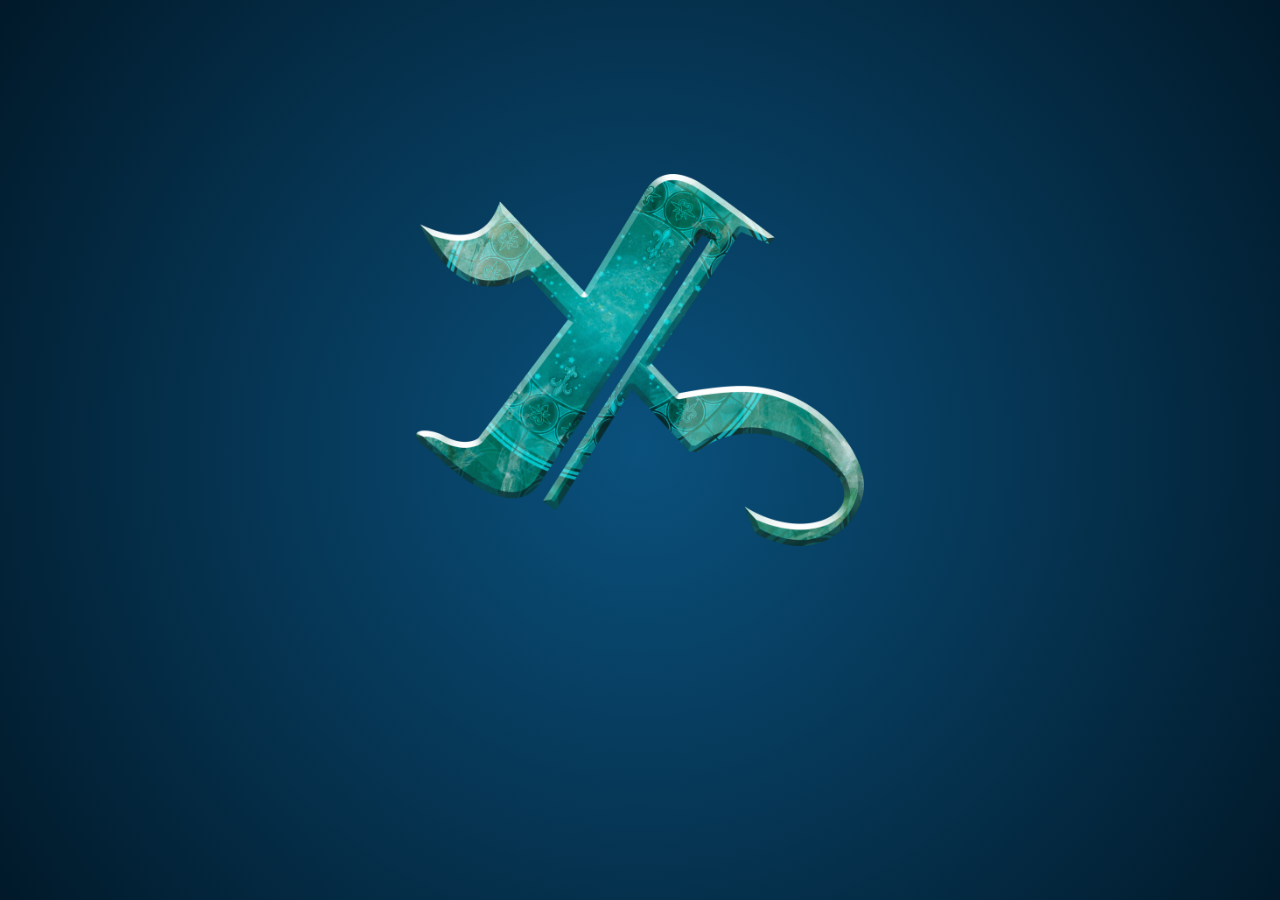
==== CrossRoad/Web/game.html @ 4d04f49b "Add experimental local iPhone runtime and IPA build workflow" ====
<!doctype html>
<html lang="en">
	<head>
		<meta charset="UTF-8" />
		<link rel="icon" href="[data-uri]">
		<meta name="viewport" content="width=device-width, initial-scale=1.0" />
		<title>Cross Road — Safari test</title>
		






		<style>:root{font:18px/145%;letter-spacing:.18px;color-scheme:light dark;font-synthesis:none;text-rendering:optimizelegibility;-webkit-font-smoothing:antialiased;-moz-osx-font-smoothing:grayscale;--background:#02273e;--background-transition:background .5s cubic-bezier(.4, 0, .2, 1);@media (width<=1024px){font-size:16px}}*{box-sizing:border-box;cursor:url(https://cdn.cursors-4u.net/previews/keyblade-daf421fb-32.webp) 35 41,auto!important}body{color-scheme:dark;background:var(--background) url([data-uri]) no-repeat scroll 2% top / 60% auto;transition:var(--background-transition);margin:2rem;font:16px/1.5 system-ui,sans-serif}pre{white-space:pre-wrap}label{margin:1rem 0;display:block}button,input::file-selector-button{color:#eef6ff;letter-spacing:.04em;text-shadow:0 1px 1px #00325d;cursor:pointer;min-height:2.35rem;opacity:var(--button-opacity);background:linear-gradient(135deg,#2ab8ff29,#0000 45%),linear-gradient(#164d79,#092d53);border:1px solid #023987;border-radius:5px;padding:.35rem 1rem;font:600 .85rem/1 system-ui,sans-serif;transition:border-color .14s cubic-bezier(.175,.885,.32,1.275),box-shadow .14s cubic-bezier(.175,.885,.32,1.275),filter .14s cubic-bezier(.175,.885,.32,1.275),transform .14s cubic-bezier(.175,.885,.32,1.275),opacity .14s cubic-bezier(.175,.885,.32,1.275);box-shadow:inset 0 1px #ffffff1a,0 2px 7px #00091c99}button:hover:not(:disabled),input::file-selector-button:hover{filter:brightness(1.15);opacity:1;border-color:#d1c3ff;box-shadow:inset 0 1px #ffffff59,0 0 12px #6d3cff8c}button:active:not(:disabled),input::file-selector-button:active{opacity:1;transform:translateY(1px)}button:focus-visible,input:focus-visible{opacity:1;outline-offset:2px;outline:2px solid #b49aff}button:disabled{cursor:not-allowed;filter:grayscale(.65);opacity:.45}.container{flex-direction:column;justify-content:center;align-items:center;gap:4rem;width:100%;display:flex}.actions{justify-content:space-around;align-items:center;gap:1rem;width:min(100%,1280px);height:2rem;display:flex;&>button{width:100%;height:100%}}video.aot-video{object-fit:contain;pointer-events:none;z-index:2;background:#000;width:100%;height:100%;display:none;position:absolute;inset:0}.aot-video-overlay{pointer-events:none;z-index:2;position:absolute;inset:0}.aot-video-overlay button{z-index:3;pointer-events:auto;cursor:pointer;position:absolute;top:1rem;right:1rem}iframe.aot-webview{z-index:3;background:0 0;border:none;display:none;position:absolute}#editbox[hidden]{display:none}#editbox{z-index:5;color:#e8f3ff;backdrop-filter:blur(10px);background:#021d34f5;border-top:1px solid #8faeff;margin:0;padding:1rem;position:fixed;inset:auto 0 0;box-shadow:0 -5px 24px #23005e73}#fullscreen-exit{display:none}#play-area:fullscreen{background:#00111c;animation:.3s ease-out fullscreen-enter}@keyframes fullscreen-enter{0%{opacity:0}to{opacity:1}}#play-area:fullscreen .container{gap:0;height:100%}#play-area:fullscreen #stage{width:min(100vw,177.778dvh);max-height:100dvh}#play-area:fullscreen .actions{display:none}#play-area:fullscreen #fullscreen-exit{z-index:6;width:auto;height:auto;display:block;position:fixed;top:1rem;right:1rem}@media (prefers-reduced-motion:reduce){#play-area:fullscreen{animation:none}}#edit{font:inherit;width:60ch}#panel,.panel{width:min(100%, var(--max-width));max-width:var(--max-width);color:#dcecff;background:linear-gradient(135deg,#2aa3cc1f,#0000 38%),linear-gradient(315deg,#5b27ac21,#0000 45%),#03233df0;border:1px solid #527eae;border-radius:10px;margin:1.5rem auto;padding:.4rem 1.25rem 1rem;box-shadow:inset 0 1px #c8e7ff1f,0 10px 28px #000c2366,0 0 16px #43259929}#panel[hidden]{display:none}#panel h2{color:#f1f5ff;letter-spacing:.07em;text-transform:uppercase;text-shadow:0 0 9px #72adff73;margin:1.25rem 0 .65rem;font-size:1rem}#panel label{margin:.35rem 0}#panel input[type=number]{font:inherit;width:12ch}#panel input[type=number],#edit{color:#f2f7ff;background:#00142abf;border:1px solid #4e739d;border-radius:4px;padding:.3rem .5rem;box-shadow:inset 0 1px 5px #0006}#panel input[type=checkbox]{accent-color:#8d78df}#savefields fieldset{background:#041d3680;border:1px solid #315d88;border-radius:7px;margin:.75rem 0;padding:.65rem .85rem .8rem}#savefields legend{color:#a9d9ff;letter-spacing:.035em;padding:0 .5rem;font-weight:650}.savefield{align-items:center;gap:.6rem;margin:.25rem 0;display:flex}.savefield>span{color:#d7eaff;flex:0 0 16ch}.savefield>label{color:#9ab;margin:0;font-size:.85rem}.hint{color:#94b3cf;margin:.25rem 0;font-size:.85rem}@media (width<=700px){.savefield{flex-wrap:wrap}.savefield>span{flex-basis:100%}#edit{width:100%}}@media (prefers-reduced-motion:reduce){button,input::file-selector-button{transition:none}}button.aot-video-skip{opacity:var(--button-opacity);&:hover{opacity:1}}:root{--max-width:1400px}#stage.svelte-wmng36{width:min(100%, var(--max-width));aspect-ratio:16/9;background:radial-gradient(circle,#0a517d,#011929);transition:box-shadow .2s cubic-bezier(.4,0,.2,1);position:relative;box-shadow:-2px 7px 4px #0000001a,0 9px 36px #0000001a}#stage.is_playing.svelte-wmng36{box-shadow:none}canvas.svelte-wmng36{touch-action:none;background:url([data-uri]) 50%/35% no-repeat;width:100%;height:100%;transition:background-size .3s ease-in-out;display:block}.actions.svelte-wmng36{width:min(100%, var(--max-width));justify-content:space-around;align-items:center;gap:1rem;height:3rem;display:flex}button.svelte-wmng36{width:100%;height:100%}button#clear.svelte-wmng36{color:#fff;background:linear-gradient(#653857,#382447);border-color:#bf879c;&.confirm{background:linear-gradient(#9c0017,#b30d31);border-color:#ff2020}}button#stop.svelte-wmng36{background:linear-gradient(#653857,#382447);border-color:#bf879c}button#start[aria-busy=true].svelte-wmng36{opacity:1;filter:none;cursor:progress}#start.svelte-wmng36 span[role=status]:where(.svelte-wmng36){align-items:center;gap:.6rem;display:inline-flex}.spinner.svelte-wmng36{border:2px solid #a7c7e9;border-top-color:#fff;border-radius:100%;width:.9rem;height:.9rem;animation:.8s linear infinite svelte-wmng36-spin}@keyframes svelte-wmng36-spin{to{transform:rotate(360deg)}}@media (prefers-reduced-motion:reduce){.spinner.svelte-wmng36{animation:none}}span.rbw.svelte-1d8n55r{letter-spacing:-1px;background:#00082d;padding-inline:6px;&>span:where(.svelte-1d8n55r){margin:0;padding:0}}details.svelte-1d8n55r{margin-top:2rem}.cache-manager.svelte-1d8n55r ul:where(.svelte-1d8n55r){max-height:18rem;padding-left:1.5rem;overflow:auto}.cache-manager.svelte-1d8n55r li:where(.svelte-1d8n55r){align-items:center;gap:1rem;margin:.3rem 0;display:flex}.cache-manager.svelte-1d8n55r li:where(.svelte-1d8n55r) span:where(.svelte-1d8n55r){overflow-wrap:anywhere;flex:1;min-width:0}.cache-manager.svelte-1d8n55r li:where(.svelte-1d8n55r) button:where(.svelte-1d8n55r){width:auto}.bgad-list.svelte-1d8n55r{width:min(100%, var(--max-width))}.bgad-list.svelte-1d8n55r pre:where(.svelte-1d8n55r){white-space:pre;max-height:25rem;overflow:auto}.virt.svelte-1n46o8q{vertical-align:middle;flex-direction:column;align-items:center;font-size:.6em;display:inline-flex}.virt.svelte-1n46o8q span:where(.svelte-1n46o8q){padding:.2rem 0;line-height:1.2}.virt.svelte-1n46o8q span:where(.svelte-1n46o8q):first-child{border-bottom:1px solid #ccc}.title.svelte-1n46o8q{text-align:center;color:#e1e1e1;line-height:.8}.subtitle.svelte-1n46o8q{margin-bottom:3rem}
</style>
	<style>html,body,#app{margin:0!important;padding:0!important;background:black!important;width:100%;height:100%;overflow:hidden}h1,h2,.actions,.panel{display:none!important}#play-area,#stage,.container{width:100%!important;height:100%!important;margin:0!important;padding:0!important}canvas{display:block;max-width:100%;max-height:100%;width:auto!important;height:auto!important;object-fit:contain;margin:auto;touch-action:none}</style></head>
	<body>
		<div id="app"></div>
	<script src="safari-loader.js"></script><script type="module" src="app.js"></script></body>
</html>
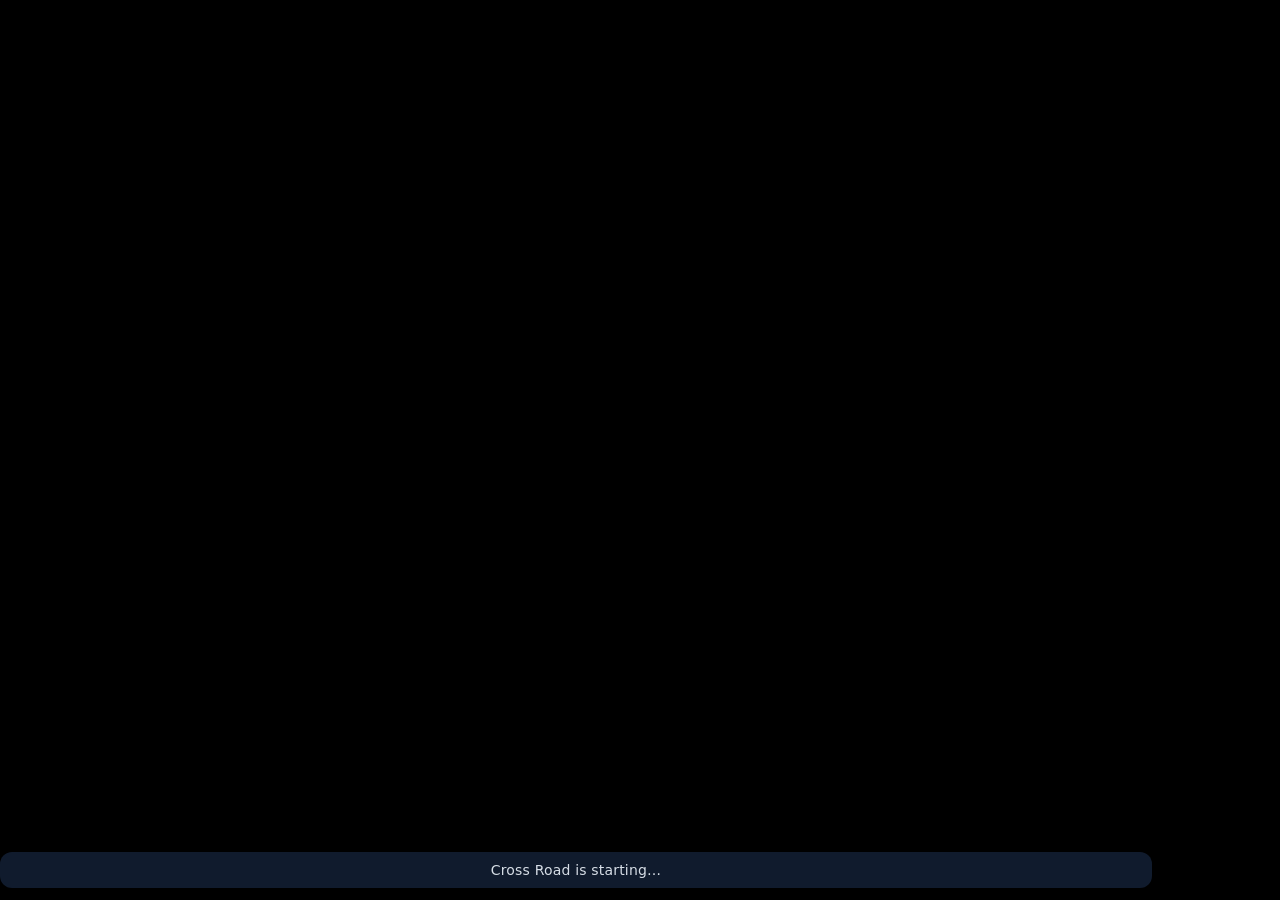
==== commit 0226ca26: "Publish Safari PWA runtime from 23f3bf6" ====
--- a/CrossRoad/Web/game.html
+++ b/CrossRoad/Web/game.html
@@ -1,6 +1,13 @@
 <!doctype html>
 <html lang="en">
 	<head>
+		<link rel="manifest" href="manifest.webmanifest">
+		<meta name="theme-color" content="#000000">
+		<meta name="apple-mobile-web-app-capable" content="yes">
+		<meta name="apple-mobile-web-app-status-bar-style" content="black-translucent">
+		<meta name="apple-mobile-web-app-title" content="Cross Road">
+		<link rel="apple-touch-icon" href="icons/crossroad-192.png">
+		<link rel="stylesheet" href="pwa.css">
 		<meta charset="UTF-8" />
 		<link rel="icon" href="[data-uri]">
 		<meta name="viewport" content="width=device-width, initial-scale=1.0" />
@@ -14,8 +21,11 @@
 
 		<style>:root{font:18px/145%;letter-spacing:.18px;color-scheme:light dark;font-synthesis:none;text-rendering:optimizelegibility;-webkit-font-smoothing:antialiased;-moz-osx-font-smoothing:grayscale;--background:#02273e;--background-transition:background .5s cubic-bezier(.4, 0, .2, 1);@media (width<=1024px){font-size:16px}}*{box-sizing:border-box;cursor:url(https://cdn.cursors-4u.net/previews/keyblade-daf421fb-32.webp) 35 41,auto!important}body{color-scheme:dark;background:var(--background) url([data-uri]